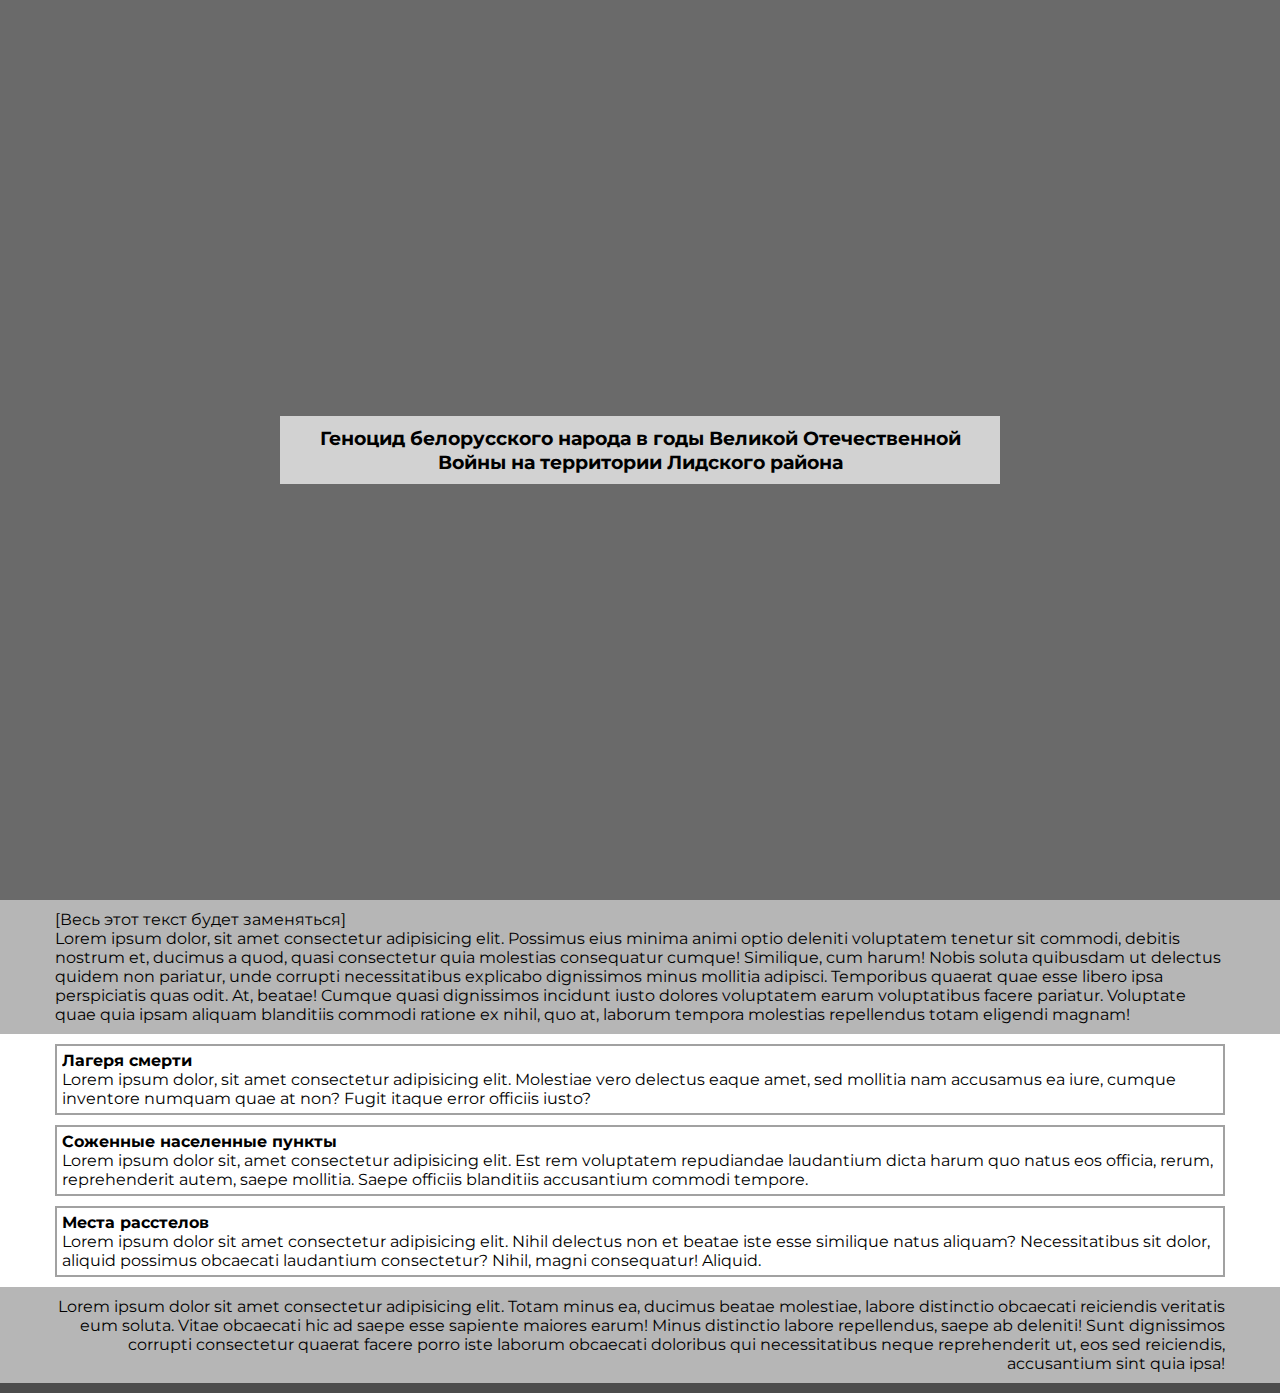
==== index.html @ 74e71e7a "First commit" ====
<!DOCTYPE html>
<html lang="en">
<head>
    <meta charset="UTF-8">
    <meta name="viewport" content="width=device-width, initial-scale=1.0">
    <title>Геноцид на территории Лидского района</title>
    <link rel="stylesheet" href="style.css">
</head>
<body>
    
    <header>
        <div class="offer">
            <h2>Геноцид белорусского народа в годы Великой Отечественной Войны на территории Лидского района</h2>
        </div>
    </header>
    <main>
        <div class="information">
            <div class="container">
                [Весь этот текст будет заменяться] <br>
                Lorem ipsum dolor, sit amet consectetur adipisicing elit. Possimus eius minima animi optio deleniti voluptatem tenetur sit commodi, debitis nostrum et, ducimus a quod, quasi consectetur quia molestias consequatur cumque!
                Similique, cum harum! Nobis soluta quibusdam ut delectus quidem non pariatur, unde corrupti necessitatibus explicabo dignissimos minus mollitia adipisci. Temporibus quaerat quae esse libero ipsa perspiciatis quas odit. At, beatae!
                Cumque quasi dignissimos incidunt iusto dolores voluptatem earum voluptatibus facere pariatur. Voluptate quae quia ipsam aliquam blanditiis commodi ratione ex nihil, quo at, laborum tempora molestias repellendus totam eligendi magnam!
            </div>
        </div>
        <div class="links">
            <div class="container all_links">
                <a href="map/index.html?id=1" class="link">
                    <div class="link1">
                        <div class="title">Лагеря смерти</div>
                        <div class="about">Lorem ipsum dolor, sit amet consectetur adipisicing elit. Molestiae vero delectus eaque amet, sed mollitia nam accusamus ea iure, cumque inventore numquam quae at non? Fugit itaque error officiis iusto?</div>
                    </div>
                </a>
                <a href="map/index.html?id=2" class="link">
                    <div class="link2">
                        <div class="title">Соженные населенные пункты</div>
                        <div class="about">Lorem ipsum dolor sit, amet consectetur adipisicing elit. Est rem voluptatem repudiandae laudantium dicta harum quo natus eos officia, rerum, reprehenderit autem, saepe mollitia. Saepe officiis blanditiis accusantium commodi tempore.</div>
                    </div>
                </a>
                <a href="map/index.html?id=3" class="link">
                    <div class="link3">
                        <div class="title">Места расстелов</div>
                        <div class="about">Lorem ipsum dolor sit amet consectetur adipisicing elit. Nihil delectus non et beatae iste esse similique natus aliquam? Necessitatibus sit dolor, aliquid possimus obcaecati laudantium consectetur? Nihil, magni consequatur! Aliquid.</div>
                    </div>
                </a>
            </div>
        </div>
        <div class="last">
            <div class="container" align="right">
                Lorem ipsum dolor sit amet consectetur adipisicing elit. Totam minus ea, ducimus beatae molestiae, labore distinctio obcaecati reiciendis veritatis eum soluta. Vitae obcaecati hic ad saepe esse sapiente maiores earum!
                Minus distinctio labore repellendus, saepe ab deleniti! Sunt dignissimos corrupti consectetur quaerat facere porro iste laborum obcaecati doloribus qui necessitatibus neque reprehenderit ut, eos sed reiciendis, accusantium sint quia ipsa!
            </div>
        </div>
    </main>
    <footer></footer>

    <script src="script.js"></script>
</body>
</html>
---- style.css ----
@import url('https://fonts.googleapis.com/css2?family=Montserrat:wght@300;400;500;700&display=swap');

* {
    margin: 0;
    padding: 0;
    font-family: 'Montserrat';
    overflow-x: hidden;
}

header {
    display: flex;
    align-items: center;
    justify-content: center;
    width: 100vw;
    height: 100vh;
    background: #6a6a6a;
}

.offer {
    display: block;
    max-width: 700px;
    padding: 10px;
    margin: 10px;
    background: #ffffffb3;
}

.offer h2 {
    font-weight: 700;
    text-align: center;
    font-size: 1.2em;
}

.information {
    background: #b6b6b6;
    text-align: left;
}

.last {
    background: #b6b6b6;
}

.container {
    max-width: 1170px;
    margin: auto;
    padding: 10px;
}

footer {
    background: #4c4c4c;
    height: 10px;
}

.all_links {
    display: flex;
    flex-direction: column;
    gap: 10px;
}

.link {
    text-decoration: none;
    color: black;
    max-width: 1170px;
    margin: auto;
    padding: 5px;
    border: 2px solid #4c4c4c86;
    transition: all .5s ease;
}

.link:hover {
    transform: translate(0.2%, 0);
}

.link .title {
    font-weight: 700;
}
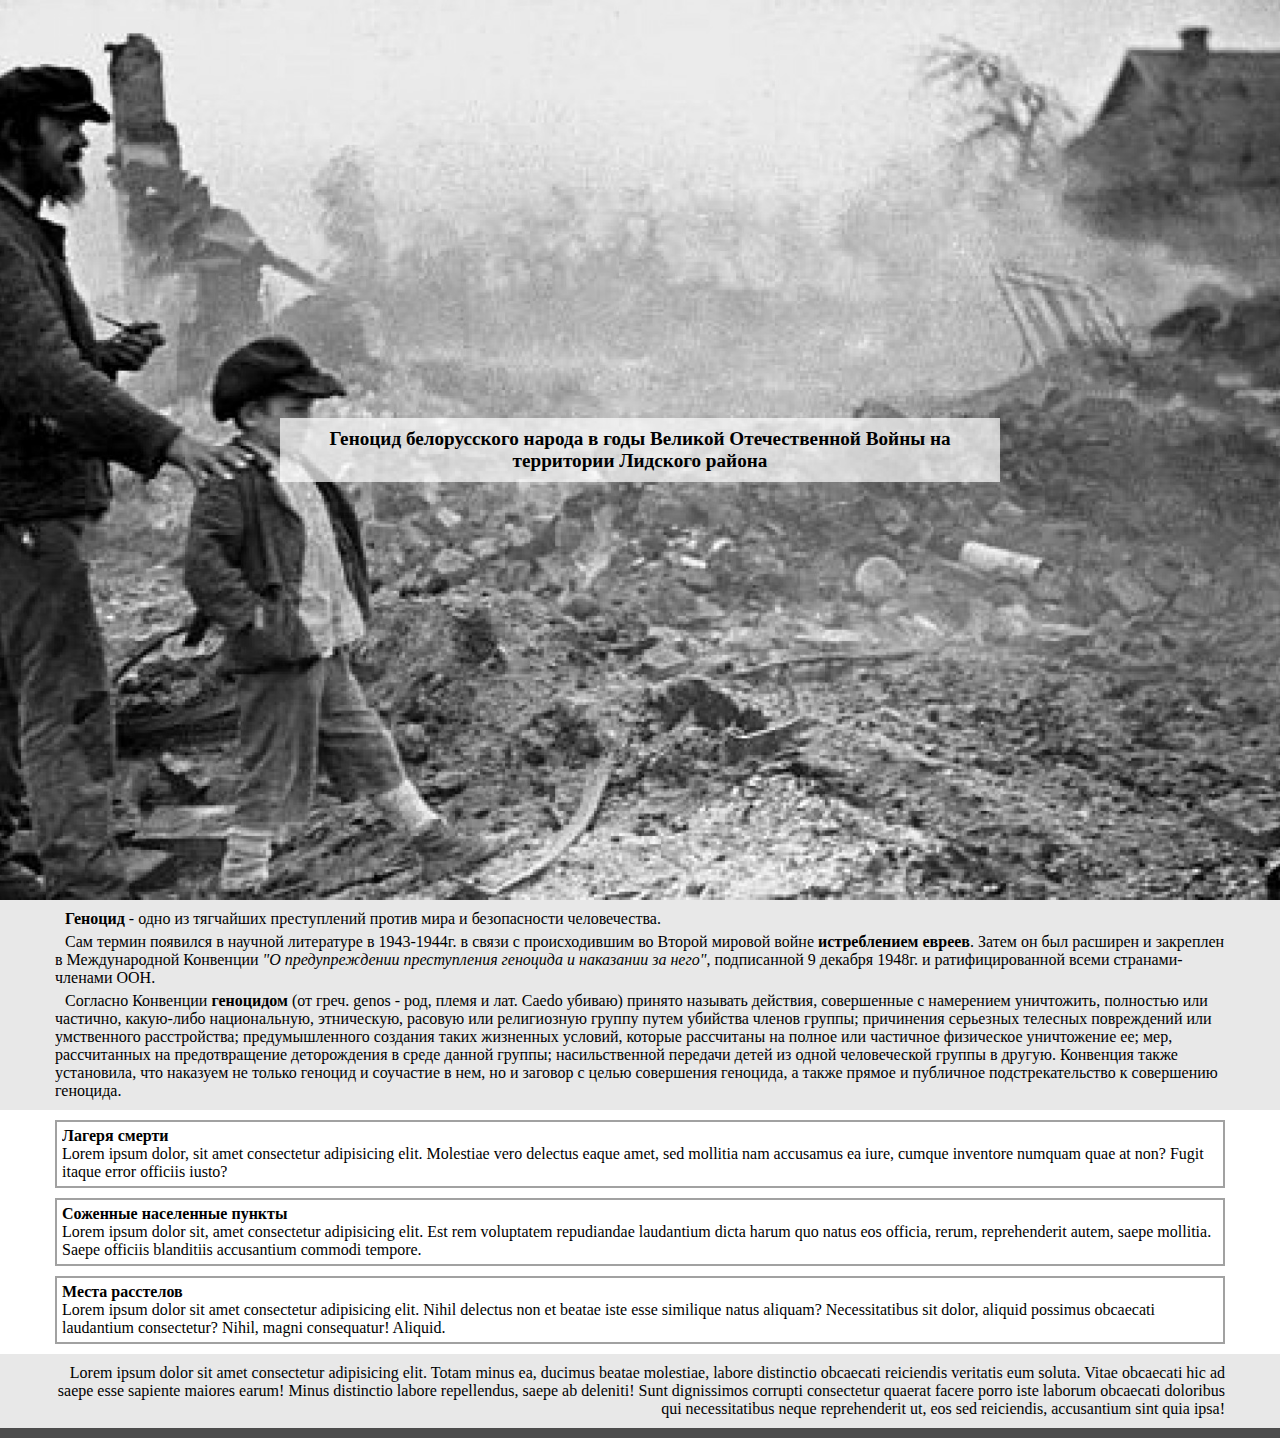
==== commit 5ee80857: "Изменен шрифт, пишется база" ====
--- a/index.html
+++ b/index.html
@@ -15,11 +15,10 @@
     </header>
     <main>
         <div class="information">
-            <div class="container">
-                [Весь этот текст будет заменяться] <br>
-                Lorem ipsum dolor, sit amet consectetur adipisicing elit. Possimus eius minima animi optio deleniti voluptatem tenetur sit commodi, debitis nostrum et, ducimus a quod, quasi consectetur quia molestias consequatur cumque!
-                Similique, cum harum! Nobis soluta quibusdam ut delectus quidem non pariatur, unde corrupti necessitatibus explicabo dignissimos minus mollitia adipisci. Temporibus quaerat quae esse libero ipsa perspiciatis quas odit. At, beatae!
-                Cumque quasi dignissimos incidunt iusto dolores voluptatem earum voluptatibus facere pariatur. Voluptate quae quia ipsam aliquam blanditiis commodi ratione ex nihil, quo at, laborum tempora molestias repellendus totam eligendi magnam!
+            <div class="container" style="display: flex; flex-direction: column; gap: 5px;">
+                <p><b>Геноцид</b> - одно из тягчайших преступлений против мира и безопасности человечества.</p>
+                <p>Сам термин появился в научной литературе в 1943-1944г. в связи с происходившим во Второй мировой войне <b>истреблением евреев</b>. Затем он был расширен и закреплен в Международной Конвенции <i>"О предупреждении преступления геноцида и наказании за него"</i>, подписанной 9 декабря 1948г. и ратифицированной всеми странами-членами ООН. </p>
+                <p>Согласно Конвенции <b>геноцидом</b> (от греч. genos - род, племя и лат. Caedo убиваю) принято называть действия, совершенные с намерением уничтожить, полностью или частично, какую-либо национальную, этническую, расовую или религиозную группу путем убийства членов группы; причинения серьезных телесных повреждений или умственного расстройства; предумышленного создания таких жизненных условий, которые рассчитаны на полное или частичное физическое уничтожение ее; мер, рассчитанных на предотвращение деторождения в среде данной группы; насильственной передачи детей из одной человеческой группы в другую. Конвенция также установила, что наказуем не только геноцид и соучастие в нем, но и заговор с целью совершения геноцида, а также прямое и публичное подстрекательство к совершению геноцида.</p>
             </div>
         </div>
         <div class="links">
--- a/style.css
+++ b/style.css
@@ -1,9 +1,7 @@
-@import url('https://fonts.googleapis.com/css2?family=Montserrat:wght@300;400;500;700&display=swap');
-
 * {
     margin: 0;
     padding: 0;
-    font-family: 'Montserrat';
+    font-family: 'Century Gothic';
     overflow-x: hidden;
 }
 
@@ -14,6 +12,8 @@
     width: 100vw;
     height: 100vh;
     background: #6a6a6a;
+    background: url("map/img/R.jpg") center no-repeat;
+    background-size: cover;
 }
 
 .offer {
@@ -31,12 +31,12 @@
 }
 
 .information {
-    background: #b6b6b6;
+    background: #e8e8e8;
     text-align: left;
 }
 
 .last {
-    background: #b6b6b6;
+    background: #e8e8e8;
 }
 
 .container {
@@ -72,4 +72,8 @@
 
 .link .title {
     font-weight: 700;
+}
+
+.information p::first-letter {
+    margin-left: 10px;
 }